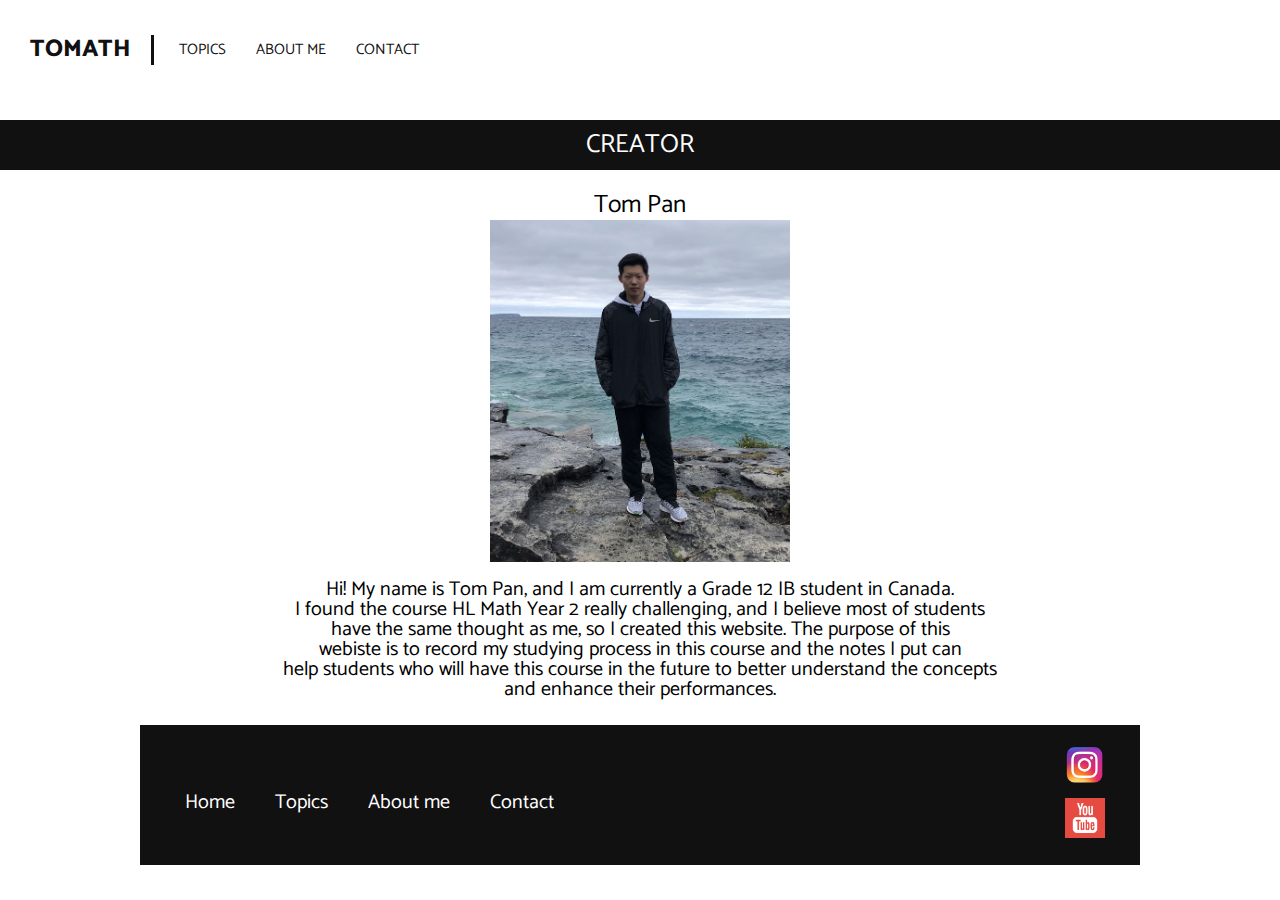
==== aboutme.html @ 0204a6f2 "init" ====
<!DOCTYPE html>
<html>
<head>
    <meta charset="UTF-8">
    <meta name="viewport" content="width=device-width, initial-scale=1.0">
    <link rel="preconnect" href="https://fonts.gstatic.com">
    <link href="https://fonts.googleapis.com/css2?family=Catamaran:wght@200&display=swap" rel="stylesheet">
    <link href="https://fonts.googleapis.com/css2?family=Yellowtail&display=swap" rel="stylesheet">
    <link rel="stylesheet" href="style.css">
    <title>Document</title>
</head>
<body>
    <header>
        <a href="index.html" class="head-logo">TOMATH</a>
        <nav>
            <ul>
                <li><a href="alltopics.html">Topics</a></li>
                <li><a href="aboutme.html">About me</a></li>
                <li><a href="contact.html">Contact</a></li>
            </ul>
        </nav>
    </header>
    <main>
        <section class="aboutme">
            <h2>Creator</h2>
            <div class="wrapper">
                <p class="naming">Tom Pan</p>
                <img src="image/pfp.png" alt="self-picture">
                <p class="description">
                    Hi! My name is Tom Pan, and I am currently a Grade 12 IB student in Canada. <br>
                    I found the course HL Math Year 2 really challenging, and I believe most of students <br>
                    have the same thought as me, so I created this website. The purpose of this <br>
                    webiste is to record my studying process in this course and the notes I put can<br>
                    help students who will have this course in the future to better understand the concepts <br>
                    and enhance their performances.
                </p>
            </div>
        </section>
    </main>
    <div class="wrapper">
        <footer>
            <ul>
                <li> <a href="index.html">Home</a></li>
                <li> <a href="alltopics.html">Topics</a></li>
                <li> <a href="aboutme.html">About me</a></li>
                <li> <a href="contact.html">Contact</a></li>
            </ul>
            <div class="footer-sm">
                <a href="#">
                    <img src="image/instagramlogo.png" alt="instagram icon">  
                </a>
                <a href="https://www.youtube.com/channel/UC7jMaMYxiYHdSBZNqsxzxjg/videos?view_as=subscriber">
                    <img src="image/youtubelogo.png" alt="youtube icon">
                </a>
            </div>
        </footer>
    </div>
</body>
</html>
---- style.css ----
/*
html5doctor.com Reset Stylesheet
v1.6.1
Last Updated: 2010-09-17
Author: Richard Clark - http://richclarkdesign.com
Twitter: @rich_clark
*/

html, body, div, span, object, iframe,
h1, h2, h3, h4, h5, h6, p, blockquote, pre,
abbr, address, cite, code,
del, dfn, em, img, ins, kbd, q, samp,
small, strong, sub, sup, var,
b, i,
dl, dt, dd, ol, ul, li,
fieldset, form, label, legend,
table, caption, tbody, tfoot, thead, tr, th, td,
article, aside, canvas, details, figcaption, figure,
footer, header, hgroup, menu, nav, section, summary,
time, mark, audio, video {
    margin:0;
    padding:0;
    border:0;
    outline:0;
    font-size:100%;
    vertical-align:baseline;
    background:transparent;
}

body {
    line-height:1;
}

article,aside,details,figcaption,figure,
footer,header,hgroup,menu,nav,section {
    display:block;
}

nav ul {
    list-style:none;
}

blockquote, q {
    quotes:none;
}

blockquote:before, blockquote:after,
q:before, q:after {
    content:'';
    content:none;
}

a {
    margin:0;
    padding:0;
    font-size:100%;
    vertical-align:baseline;
    background:transparent;
}

/* change colours to suit your needs */
ins {
    background-color:#ff9;
    color:#000;
    text-decoration:none;
}

/* change colours to suit your needs */
mark {
    background-color:#ff9;
    color:#000;
    font-style:italic;
    font-weight:bold;
}

del {
    text-decoration: line-through;
}

abbr[title], dfn[title] {
    border-bottom:1px dotted;
    cursor:help;
}

table {
    border-collapse:collapse;
    border-spacing:0;
}

/* change border colour to suit your needs */
hr {
    display:block;
    height:1px;
    border:0;  
    border-top:1px solid #cccccc;
    margin:1em 0;
    padding:0;
}

input, select {
    vertical-align:middle;
}

/*MY OWN CODE*/

*{
    text-decoration: none;
}

main {
    padding-top: 100px;
}

header {
    position: fixed;
    top: 0;
    right: 0;
    left: 0;
    width: 100%;
    height: 100px;
    background-color: #fff;
}

header .head-logo {
    font-family: Catamaran;
    font-size: 24px;
    font-weight: 800;
    color: #111;
    text-transform: uppercase;
    display: block;
    margin: 0 auto;
    text-align: center;
    padding: 20px 0;
}

header nav ul {
    display: block;
    margin: 0 auto;
    width: fit-content;
}

header nav ul li {
    display: inline-block;
    float: left;
    list-style: none;
    padding: 0 15px;
}

header nav ul li a{
    font-family: Catamaran;
    font-size: 15px;
    color: #111;
    text-transform: uppercase;
}

@media only screen and (min-width: 1000px) {
    header .head-logo {
        margin: 35px 0;
        text-align: left;
        line-height: 30px;
        padding: 0 20px 0 30px;
        border-right: 3px solid #111;
        float: left;
    }
    header nav ul {
        margin: 20px 0 0 10px;
        float: left;
    }
    
    header nav ul li {
        display: inline-block;
        float: left;
        list-style: none;
        padding: 0 15px;
    }
    
    header nav ul li a{
        font-family: Catamaran;
        font-size: 15px;
        color: #111;
        line-height: 60px;
    }
}

/*INDEX*/

.index-banner {
    width: 100%;
    height: calc(100vh - 100px);
    background-color: #111;
    display: table;
}

.vertical-center {
    display: table-cell;
    vertical-align: middle;
}

.index-banner h2 {
    font-family: Catamaran;
    font-size: 50px;
    line-height: 60px;
    color: #fff;
    text-align: center;
    text-shadow: 2px 2px 8px #ff9;
}

.index-banner h1 {
    font-family: Yellowtail;
    font-weight: 50;
    font-size: 25px;
    line-height: 35px;
    color: #fff;
    text-align: center;
    text-shadow: 2px 2px 8px rgb(153, 214, 255);
}

.index-boxes div {
    margin: 20px 16px 0;
    width: calc(100% - 40px);
    height: 100px;
    background-color: #f1f1f1;
}

.index-boxes div h3 {
    font-family: Catamaran;
    font-weight: 400;
    font-size: 25px;
    line-height: 100px;
    color: #111111;
    text-align: center;
    text-transform: uppercase;
}

/* About me */

.aboutme .wrapper {
    text-align: center;
}

.aboutme .wrapper .naming {
    font-family: Catamaran;
    font-weight: 400;
    font-size: 25px;
    line-height: 30px;
    margin-top: 20px;
}

.aboutme .wrapper img {
    width: 30%;
    height: auto;
}

.aboutme .wrapper .description {
    font-family: Catamaran;
    font-weight: 400;
    padding: 5px 0px;
    font-size: 20px;
    text-align: center;
    margin-top: 10px;
}

.aboutme h2 {
    font-family: Catamaran;
    font-weight: 400;
    font-size: 26px;
    line-height: 50px;
    margin-top: 20px;
    color: #fff;
    background-color: #111111;
    text-align: center;
    text-transform: uppercase;
}

/* Calculus */

.calculus-links .wrapper div {
    margin: 20px 16px 0;
    width: calc(100% - 40px);
    height: 100px;
    background-color: #f1f1f1;
}

.calculus-links h2 {
    font-family: Catamaran;
    font-weight: 400;
    font-size: 26px;
    line-height: 50px;
    margin-top: 20px;
    color: #fff;
    background-color: #111111;
    text-align: center;
    text-transform: uppercase;
}

.calculus-links .wrapper div p {
    font-family: Catamaran;
    font-weight: 400;
    font-size: 25px;
    line-height: 100px;
    color: #111111;
    text-align: center;
    text-transform: uppercase;
}

/* Data Management */

.datamanagement-links .wrapper div {
    margin: 20px 16px 0;
    width: calc(100% - 40px);
    height: 100px;
    background-color: #f1f1f1;
}

.datamanagement-links h2 {
    font-family: Catamaran;
    font-weight: 400;
    font-size: 26px;
    line-height: 50px;
    margin-top: 20px;
    color: #fff;
    background-color: #111111;
    text-align: center;
    text-transform: uppercase;
}

.datamanagement-links .wrapper div p {
    font-family: Catamaran;
    font-weight: 400;
    font-size: 25px;
    line-height: 100px;
    color: #111111;
    text-align: center;
    text-transform: uppercase;
}

@media only screen and (min-width: 1000px) {
    /* main page */

    .wrapper {
        width: 1000px;
        margin: 0 auto;
    }
    .index-banner {
        height: 450px;   
    }

    .index-boxes{
        overflow: hidden;
    }

    .index-boxes div {
        margin: 20px 10px 0;
        width: calc(50% - 20px);
        height: 200px;
        float: left;
        background-color: #f2f2f2;
    }

    .index-boxes div h3 {
        line-height: 200px;
    }

    /* Calculus */

    .calculus-links {
        overflow: hidden;
        margin-bottom: 20px;
    }

    .calculus-links h2 {
        font-family: Catamaran;
        font-weight: 600;
        font-size: 25px;
        color: #fff;
        background-color: #111111;
        text-align: center;
        text-transform: uppercase;
    }

    .calculus-links .wrapper p {
        padding-top: 26%;
        font-family: Catamaran;
        font-weight: 600;
        font-size: 20px;
        color: #111111;
        text-align: center;
        text-transform: uppercase;
    }

    .calculus-links .wrapper div {
        float: left;
        width: 480px;
        height: 350px;
        margin: 20px 10px 0px;
        background-color: #e3e3e3;
    }

    /* Data Management */

    .datamanagement-links {
        overflow: hidden;
        margin-bottom: 20px;
    }

    .datamanagement-links h2 {
        font-family: Catamaran;
        font-weight: 600;
        font-size: 25px;
        color: #fff;
        background-color: #111111;
        text-align: center;
        padding: 10px;
        text-transform: uppercase;
    }

    .datamanagement-links .wrapper p {
        padding-top: 26%;
        font-family: Catamaran;
        font-weight: 600;
        font-size: 20px;
        color: #111111;
        text-align: center;
        text-transform: uppercase;
    }

    .datamanagement-links .wrapper div {
        float: left;
        width: 480px;
        height: 350px;
        margin: 20px 10px 0px;
        background-color: #e3e3e3;
    }
}

/* FOOTER */

footer  {
    width: calc(100% - 10px);
    padding: 20px 5px;
    margin-top: 20px;
    background-color: #111;
    overflow: hidden;
}

footer ul {
    width: fit-content;
    float: left;
    padding-left: 20px;
}

footer ul li {
    display: block;
    list-style: none;
}

footer ul li a {
    font-family: Catamaran;
    font-size: 20px;
    color: #fff;
    line-height: 25px;
}

.footer-sm {
    width: 40px;
    float: right;
    padding-right: 10px;
}

.footer-sm img {
    width: 100%;
    margin-bottom: 10px;
}

@media only screen and (min-width: 1000px) {
    footer  {
        height: 100px;
    }

    footer ul li {   
        display: inline-block;
        float: left;
        padding: 20px;
    }

    footer ul li a {
        line-height: 75px;
    }

    .footer-sm {
        display: inline-block;
        margin-right: 20px;
        margin-bottom: 20px;
    }
}
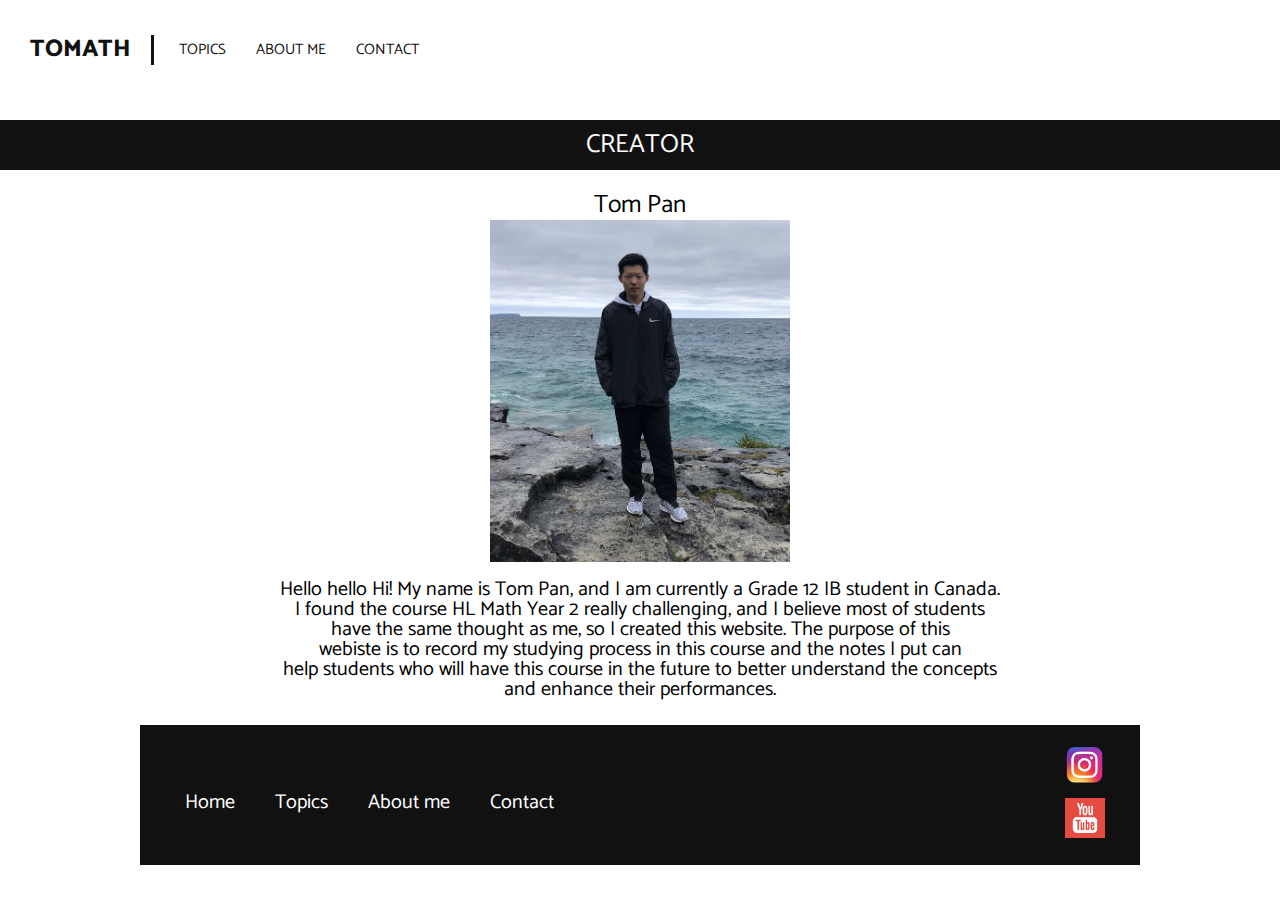
==== commit 045aaa9c: "test" ====
--- a/aboutme.html
+++ b/aboutme.html
@@ -27,7 +27,7 @@
                 <p class="naming">Tom Pan</p>
                 <img src="image/pfp.png" alt="self-picture">
                 <p class="description">
-                    Hi! My name is Tom Pan, and I am currently a Grade 12 IB student in Canada. <br>
+                    Hello hello Hi! My name is Tom Pan, and I am currently a Grade 12 IB student in Canada. <br>
                     I found the course HL Math Year 2 really challenging, and I believe most of students <br>
                     have the same thought as me, so I created this website. The purpose of this <br>
                     webiste is to record my studying process in this course and the notes I put can<br>
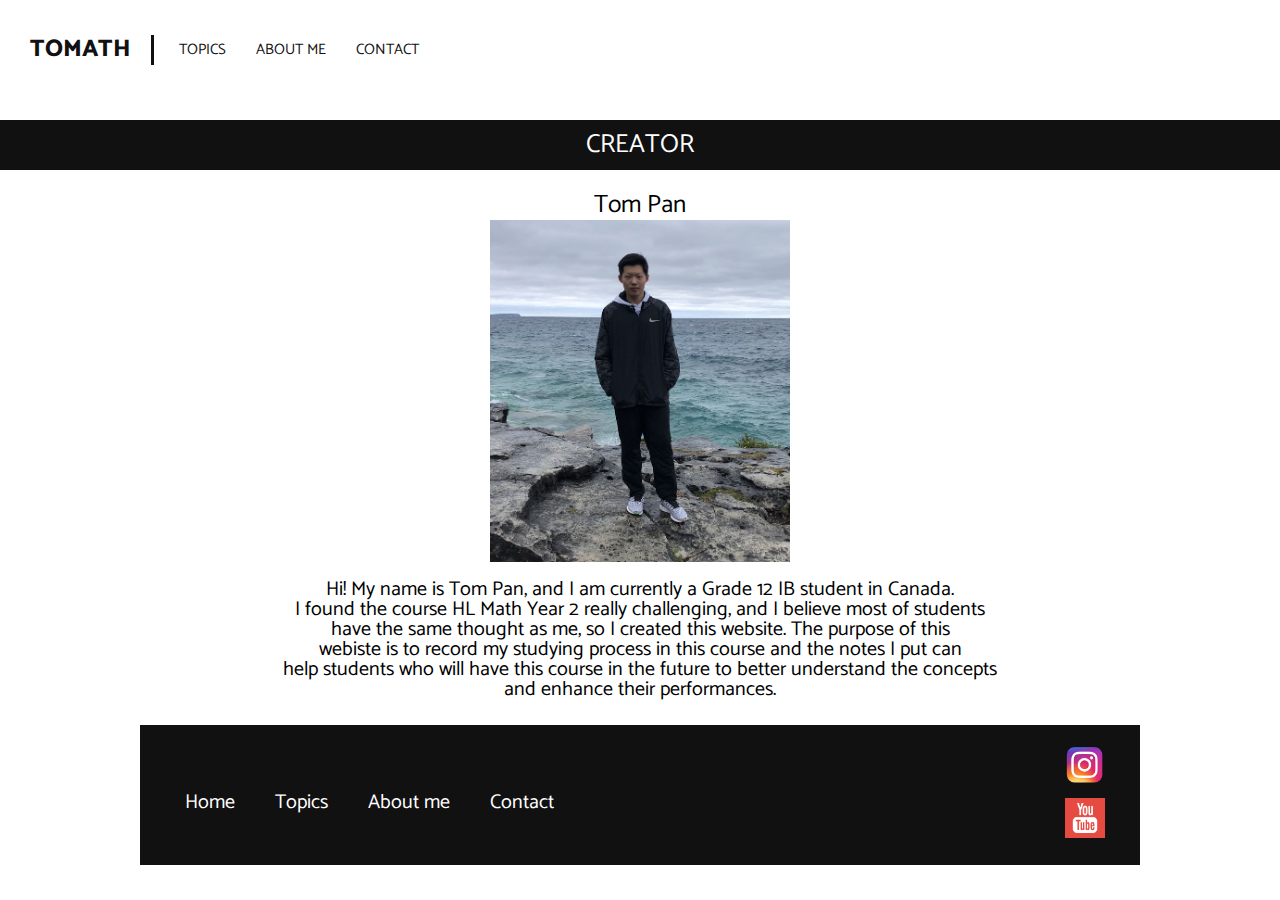
==== commit 2d889a87: "test" ====
--- a/aboutme.html
+++ b/aboutme.html
@@ -27,7 +27,7 @@
                 <p class="naming">Tom Pan</p>
                 <img src="image/pfp.png" alt="self-picture">
                 <p class="description">
-                    Hello hello Hi! My name is Tom Pan, and I am currently a Grade 12 IB student in Canada. <br>
+                    Hi! My name is Tom Pan, and I am currently a Grade 12 IB student in Canada. <br>
                     I found the course HL Math Year 2 really challenging, and I believe most of students <br>
                     have the same thought as me, so I created this website. The purpose of this <br>
                     webiste is to record my studying process in this course and the notes I put can<br>
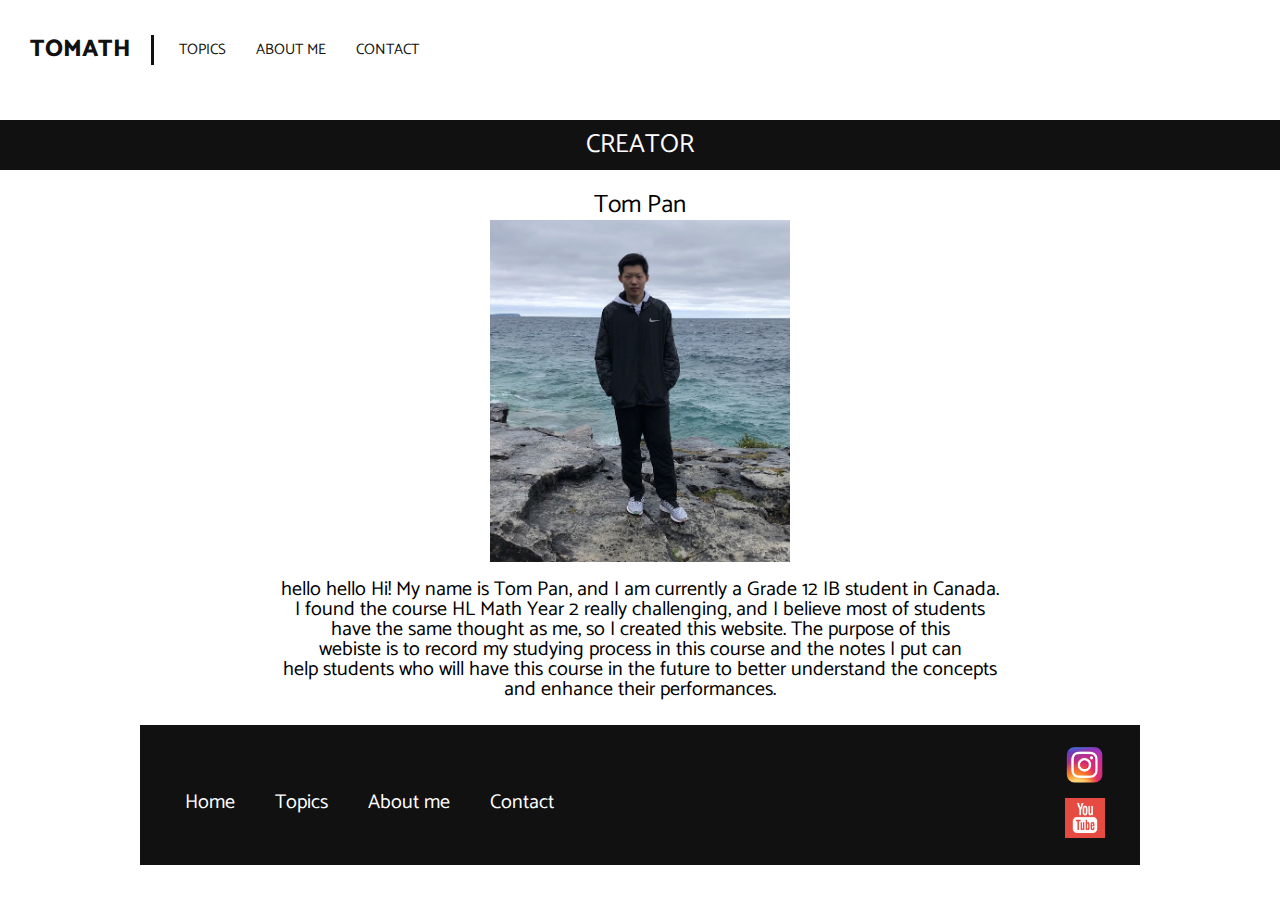
==== commit aea6a858: "test" ====
--- a/aboutme.html
+++ b/aboutme.html
@@ -27,7 +27,7 @@
                 <p class="naming">Tom Pan</p>
                 <img src="image/pfp.png" alt="self-picture">
                 <p class="description">
-                    Hi! My name is Tom Pan, and I am currently a Grade 12 IB student in Canada. <br>
+                    hello hello Hi! My name is Tom Pan, and I am currently a Grade 12 IB student in Canada. <br>
                     I found the course HL Math Year 2 really challenging, and I believe most of students <br>
                     have the same thought as me, so I created this website. The purpose of this <br>
                     webiste is to record my studying process in this course and the notes I put can<br>
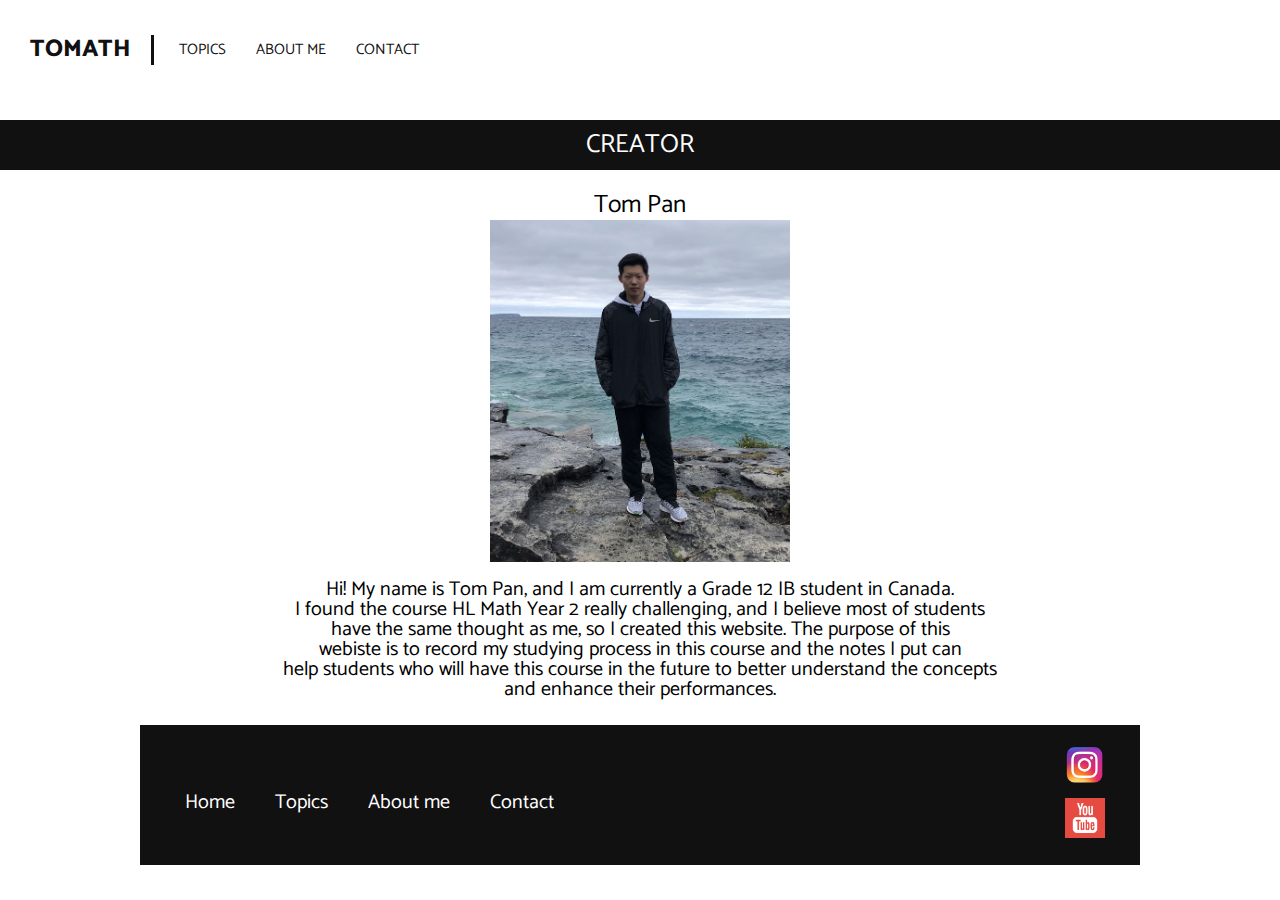
==== commit 352d85bd: "test" ====
--- a/aboutme.html
+++ b/aboutme.html
@@ -27,7 +27,7 @@
                 <p class="naming">Tom Pan</p>
                 <img src="image/pfp.png" alt="self-picture">
                 <p class="description">
-                    hello hello Hi! My name is Tom Pan, and I am currently a Grade 12 IB student in Canada. <br>
+                    Hi! My name is Tom Pan, and I am currently a Grade 12 IB student in Canada. <br>
                     I found the course HL Math Year 2 really challenging, and I believe most of students <br>
                     have the same thought as me, so I created this website. The purpose of this <br>
                     webiste is to record my studying process in this course and the notes I put can<br>
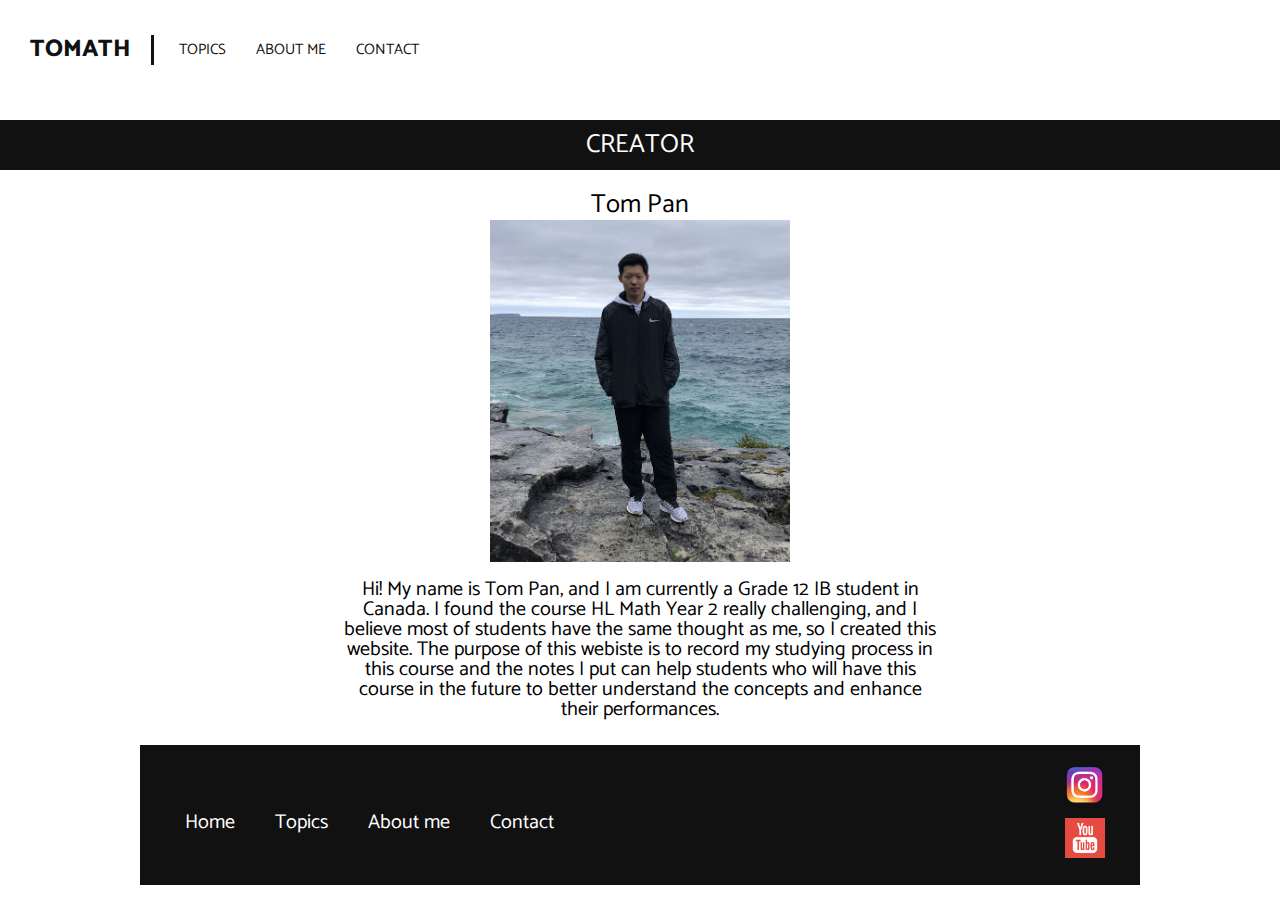
==== commit 65dca57c: "aboutme change" ====
--- a/aboutme.html
+++ b/aboutme.html
@@ -27,11 +27,11 @@
                 <p class="naming">Tom Pan</p>
                 <img src="image/pfp.png" alt="self-picture">
                 <p class="description">
-                    Hi! My name is Tom Pan, and I am currently a Grade 12 IB student in Canada. <br>
-                    I found the course HL Math Year 2 really challenging, and I believe most of students <br>
-                    have the same thought as me, so I created this website. The purpose of this <br>
-                    webiste is to record my studying process in this course and the notes I put can<br>
-                    help students who will have this course in the future to better understand the concepts <br>
+                    Hi! My name is Tom Pan, and I am currently a Grade 12 IB student in Canada.
+                    I found the course HL Math Year 2 really challenging, and I believe most of students 
+                    have the same thought as me, so I created this website. The purpose of this
+                    webiste is to record my studying process in this course and the notes I put can
+                    help students who will have this course in the future to better understand the concepts 
                     and enhance their performances.
                 </p>
             </div>
--- a/style.css
+++ b/style.css
@@ -241,13 +241,13 @@
 .aboutme .wrapper .naming {
     font-family: Catamaran;
     font-weight: 400;
-    font-size: 25px;
+    font-size: 26px;
     line-height: 30px;
     margin-top: 20px;
 }
 
 .aboutme .wrapper img {
-    width: 30%;
+    width: 70%;
     height: auto;
 }
 
@@ -255,7 +255,7 @@
     font-family: Catamaran;
     font-weight: 400;
     padding: 5px 0px;
-    font-size: 20px;
+    font-size: 15px;
     text-align: center;
     margin-top: 10px;
 }
@@ -359,6 +359,19 @@
 
     .index-boxes div h3 {
         line-height: 200px;
+    }
+
+    /* About Me */
+
+    .aboutme .wrapper img {
+        width: 30%;
+        height: auto;
+    }
+
+    .aboutme .wrapper .description {
+        font-size: 20px;
+        margin-left: 200px;
+        margin-right: 200px;
     }
 
     /* Calculus */
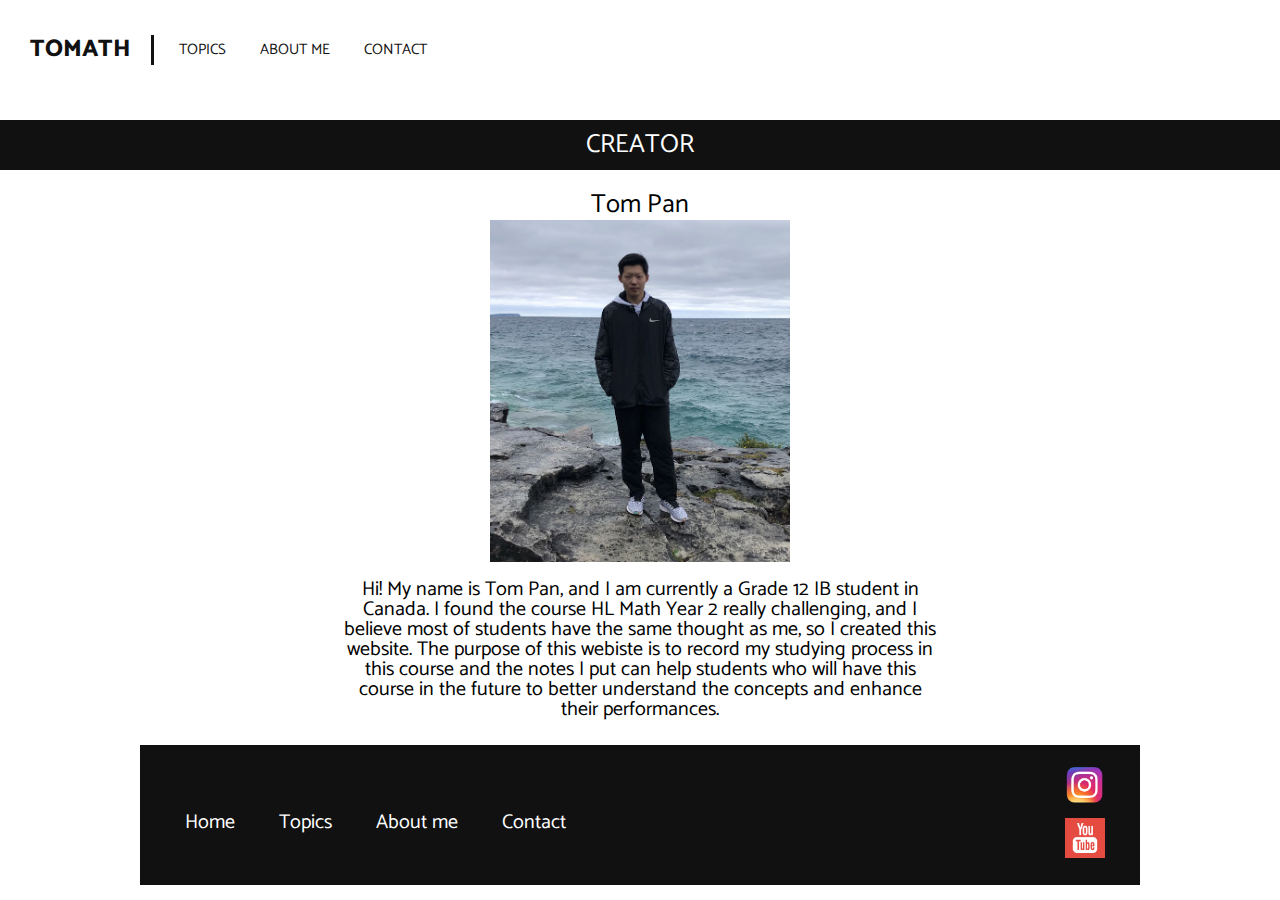
==== commit 6f8a6dee: "instagram" ====
--- a/aboutme.html
+++ b/aboutme.html
@@ -7,7 +7,7 @@
     <link href="https://fonts.googleapis.com/css2?family=Catamaran:wght@200&display=swap" rel="stylesheet">
     <link href="https://fonts.googleapis.com/css2?family=Yellowtail&display=swap" rel="stylesheet">
     <link rel="stylesheet" href="style.css">
-    <title>Document</title>
+    <title>TOMATH</title>
 </head>
 <body>
     <header>
@@ -46,7 +46,7 @@
                 <li> <a href="contact.html">Contact</a></li>
             </ul>
             <div class="footer-sm">
-                <a href="#">
+                <a href="https://www.instagram.com/tom.pan.142687/">
                     <img src="image/instagramlogo.png" alt="instagram icon">  
                 </a>
                 <a href="https://www.youtube.com/channel/UC7jMaMYxiYHdSBZNqsxzxjg/videos?view_as=subscriber">
--- a/style.css
+++ b/style.css
@@ -141,7 +141,6 @@
 
 header nav ul li {
     display: inline-block;
-    float: left;
     list-style: none;
     padding: 0 15px;
 }
@@ -169,7 +168,6 @@
     
     header nav ul li {
         display: inline-block;
-        float: left;
         list-style: none;
         padding: 0 15px;
     }
@@ -272,6 +270,181 @@
     text-transform: uppercase;
 }
 
+/* All Topics */
+
+.alltopics-links .wrapper div {
+    margin: 20px 16px 0;
+    width: calc(100% - 40px);
+    height: 100px;
+    background-color: #f1f1f1;
+}
+
+.alltopics-links h2 {
+    font-family: Catamaran;
+    font-weight: 400;
+    font-size: 26px;
+    line-height: 50px;
+    margin-top: 20px;
+    color: #fff;
+    background-color: #111111;
+    text-align: center;
+    text-transform: uppercase;
+}
+
+.alltopics-links .wrapper div p {
+    font-family: Catamaran;
+    font-weight: 400;
+    font-size: 25px;
+    line-height: 100px;
+    color: #111111;
+    text-align: center;
+    text-transform: uppercase;
+}
+
+/* Contact Me */
+.contact-links h2 {
+    font-family: Catamaran;
+    font-weight: 400;
+    font-size: 26px;
+    line-height: 50px;
+    margin-top: 20px;
+    color: #fff;
+    background-color: #111111;
+    text-align: center;
+    text-transform: uppercase;
+}
+
+.contact-links .form {
+    position: relative;
+    width: 100%;
+    overflow: hidden;
+    display: flex;
+    align-items: center;
+    justify-content: center;
+}
+
+.contact-links form {
+    font-family: Catamaran;
+    padding: 20px 20px;
+    z-index: 10;
+    overflow: hidden;
+    position: relative;
+}
+
+.contact-links .wrapper .input-container {
+    position: relative;
+    margin: 20px 20px 0 0;
+}
+
+.contact-links .wrapper .input {
+    width: 90%;
+    outline: none;
+    border: 1px solid #252525;
+    background: none;
+    padding: 20px 25px;
+    color: #111111;
+    font-weight: 500;
+    font-size: 15px;
+    letter-spacing: 0.5px;
+    border-radius: 25px;
+    transition: 0.3s;
+}
+
+textarea.input {
+    font-size: 15px;
+    padding: 10px 10px;
+    min-height: 200px;
+    border-radius: 22px;
+    resize: none;
+    overflow-y: auto;
+    letter-spacing: 0.1px;
+    margin-bottom: 10px;
+}
+
+.contact-links .wrapper .input-container label {
+    position: absolute;
+    color: #111111;
+    top: 50%;
+    left: 15px;
+    transform: translateY(-50%);
+    padding: 0 10px;
+    font-size: 15px;
+    font-weight: 400;
+    pointer-events: none;
+    z-index: 1000;
+    transition: 0.5s;
+}
+
+.contact-links .input-container.textarea label {
+    top: 20px;
+    transform: translateY(0);
+}
+
+.contact-links .btn {
+    padding: 10px 10px;
+    background-color: #ffffff;
+    border: 1px solid #111111;
+    font-size: 15px;
+    color: #111111;
+    line-height: 1;
+    border-radius: 25px;
+    outline: none;
+    cursor: pointer;
+    transition: 0.3s;
+    margin: 0;
+}
+
+.contact-links .btn:hover {
+    background-color: #111111;
+    color: #ffffff;
+}
+
+.contact-links .input-container span {
+    position: absolute;
+    top: 0;
+    left: 40px;
+    transform: translateY(-50%);
+    font-size: 15px;
+    padding: 0 10px;
+    color: transparent;
+    pointer-events: none;
+    z-index: 500;
+}
+
+.contact-links .input-container span:before,
+.contact-links .input-container span:after {
+    content: "";
+    position: absolute;
+    width: 10%;
+    opacity: 0;
+    transition: 0.3s;
+    height: 5px;
+    background-color: #ffffff;
+    top: 50%;
+    transform: translateY(-50%);
+}
+
+.contact-links .input-container span:before {
+    left: 50%;
+}
+
+.contact-links .input-container span:after {
+    right: 50%;
+}
+
+.contact-links .input-container.focus label {
+    top: 0;
+    transform: translateY(-50%);
+    left: 40px;
+    font-size: 15px;
+}
+
+.contact-links .input-container.focus span:before,
+.contact-links .input-container.focus span:after {
+    width: 50%;
+    opacity: 1;
+}
+
 /* Calculus */
 
 .calculus-links .wrapper div {
@@ -333,6 +506,100 @@
     text-align: center;
     text-transform: uppercase;
 }
+
+/* Calculus Unit 1 */
+
+.calculus-unit1-links .wrapper div {
+    margin: 20px 16px 0;
+    width: calc(100% - 40px);
+    height: 100px;
+    background-color: #f1f1f1;
+}
+
+.calculus-unit1-links h2 {
+    font-family: Catamaran;
+    font-weight: 400;
+    font-size: 26px;
+    line-height: 50px;
+    margin-top: 20px;
+    color: #fff;
+    background-color: #111111;
+    text-align: center;
+    text-transform: uppercase;
+}
+
+.calculus-unit1-links .wrapper div p {
+    font-family: Catamaran;
+    font-weight: 400;
+    font-size: 25px;
+    line-height: 100px;
+    color: #111111;
+    text-align: center;
+    text-transform: uppercase;
+}
+
+/* Calculus Unit 2 */
+
+.calculus-unit2-links .wrapper div {
+    margin: 20px 16px 0;
+    width: calc(100% - 40px);
+    height: 100px;
+    background-color: #f1f1f1;
+}
+
+.calculus-unit2-links h2 {
+    font-family: Catamaran;
+    font-weight: 400;
+    font-size: 26px;
+    line-height: 50px;
+    margin-top: 20px;
+    color: #fff;
+    background-color: #111111;
+    text-align: center;
+    text-transform: uppercase;
+}
+
+.calculus-unit2-links .wrapper div p {
+    font-family: Catamaran;
+    font-weight: 400;
+    font-size: 25px;
+    line-height: 100px;
+    color: #111111;
+    text-align: center;
+    text-transform: uppercase;
+}
+
+/* Calculus Unit 3 */
+
+.calculus-unit3-links .wrapper div {
+    margin: 20px 16px 0;
+    width: calc(100% - 40px);
+    height: 100px;
+    background-color: #f1f1f1;
+}
+
+.calculus-unit3-links h2 {
+    font-family: Catamaran;
+    font-weight: 400;
+    font-size: 26px;
+    line-height: 50px;
+    margin-top: 20px;
+    color: #fff;
+    background-color: #111111;
+    text-align: center;
+    text-transform: uppercase;
+}
+
+.calculus-unit3-links .wrapper div p {
+    font-family: Catamaran;
+    font-weight: 400;
+    font-size: 25px;
+    line-height: 100px;
+    color: #111111;
+    text-align: center;
+    text-transform: uppercase;
+}
+
 
 @media only screen and (min-width: 1000px) {
     /* main page */
@@ -374,6 +641,41 @@
         margin-right: 200px;
     }
 
+    /* All Topics */
+
+    .alltopics-links {
+        overflow: hidden;
+        margin-bottom: 20px;
+    }
+
+    .alltopics-links h2 {
+        font-family: Catamaran;
+        font-weight: 600;
+        font-size: 25px;
+        color: #fff;
+        background-color: #111111;
+        text-align: center;
+        text-transform: uppercase;
+    }
+
+    .alltopics-links .wrapper p {
+        padding-top: 26%;
+        font-family: Catamaran;
+        font-weight: 600;
+        font-size: 20px;
+        color: #111111;
+        text-align: center;
+        text-transform: uppercase;
+    }
+
+    .alltopics-links .wrapper div {
+        float: left;
+        width: 480px;
+        height: 350px;
+        margin: 20px 10px 0px;
+        background-color: #e3e3e3;
+    }
+
     /* Calculus */
 
     .calculus-links {
@@ -444,6 +746,111 @@
         margin: 20px 10px 0px;
         background-color: #e3e3e3;
     }
+
+    /* Calculus Unit 1 */
+
+    .calculus-unit1-links {
+        overflow: hidden;
+        margin-bottom: 20px;
+    }
+
+    .calculus-unit1-links h2 {
+        font-family: Catamaran;
+        font-weight: 600;
+        font-size: 25px;
+        color: #fff;
+        background-color: #111111;
+        text-align: center;
+        text-transform: uppercase;
+    }
+
+    .calculus-unit1-links .wrapper p {
+        padding-top: 26%;
+        font-family: Catamaran;
+        font-weight: 600;
+        font-size: 20px;
+        color: #111111;
+        text-align: center;
+        text-transform: uppercase;
+    }
+
+    .calculus-unit1-links .wrapper div {
+        float: left;
+        width: 240px;
+        height: 240px;
+        margin: 20px 5px 0;
+        background-color: #e3e3e3;
+    }
+
+    /* Calculus Unit 2 */
+
+    .calculus-unit2-links {
+        overflow: hidden;
+        margin-bottom: 20px;
+    }
+
+    .calculus-unit2-links h2 {
+        font-family: Catamaran;
+        font-weight: 600;
+        font-size: 25px;
+        color: #fff;
+        background-color: #111111;
+        text-align: center;
+        text-transform: uppercase;
+    }
+
+    .calculus-unit2-links .wrapper p {
+        padding-top: 26%;
+        font-family: Catamaran;
+        font-weight: 600;
+        font-size: 20px;
+        color: #111111;
+        text-align: center;
+        text-transform: uppercase;
+    }
+
+    .calculus-unit2-links .wrapper div {
+        float: left;
+        width: 240px;
+        height: 240px;
+        margin: 20px 5px 0;
+        background-color: #e3e3e3;
+    }
+
+    /* Calculus Unit 3 */
+
+    .calculus-unit3-links {
+        overflow: hidden;
+        margin-bottom: 20px;
+    }
+
+    .calculus-unit3-links h2 {
+        font-family: Catamaran;
+        font-weight: 600;
+        font-size: 25px;
+        color: #fff;
+        background-color: #111111;
+        text-align: center;
+        text-transform: uppercase;
+    }
+
+    .calculus-unit3-links .wrapper p {
+        padding-top: 26%;
+        font-family: Catamaran;
+        font-weight: 600;
+        font-size: 20px;
+        color: #111111;
+        text-align: center;
+        text-transform: uppercase;
+    }
+
+    .calculus-unit3-links .wrapper div {
+        float: left;
+        width: 240px;
+        height: 240px;
+        margin: 20px 5px 0;
+        background-color: #e3e3e3;
+    }
 }
 
 /* FOOTER */
@@ -492,7 +899,6 @@
 
     footer ul li {   
         display: inline-block;
-        float: left;
         padding: 20px;
     }
 
